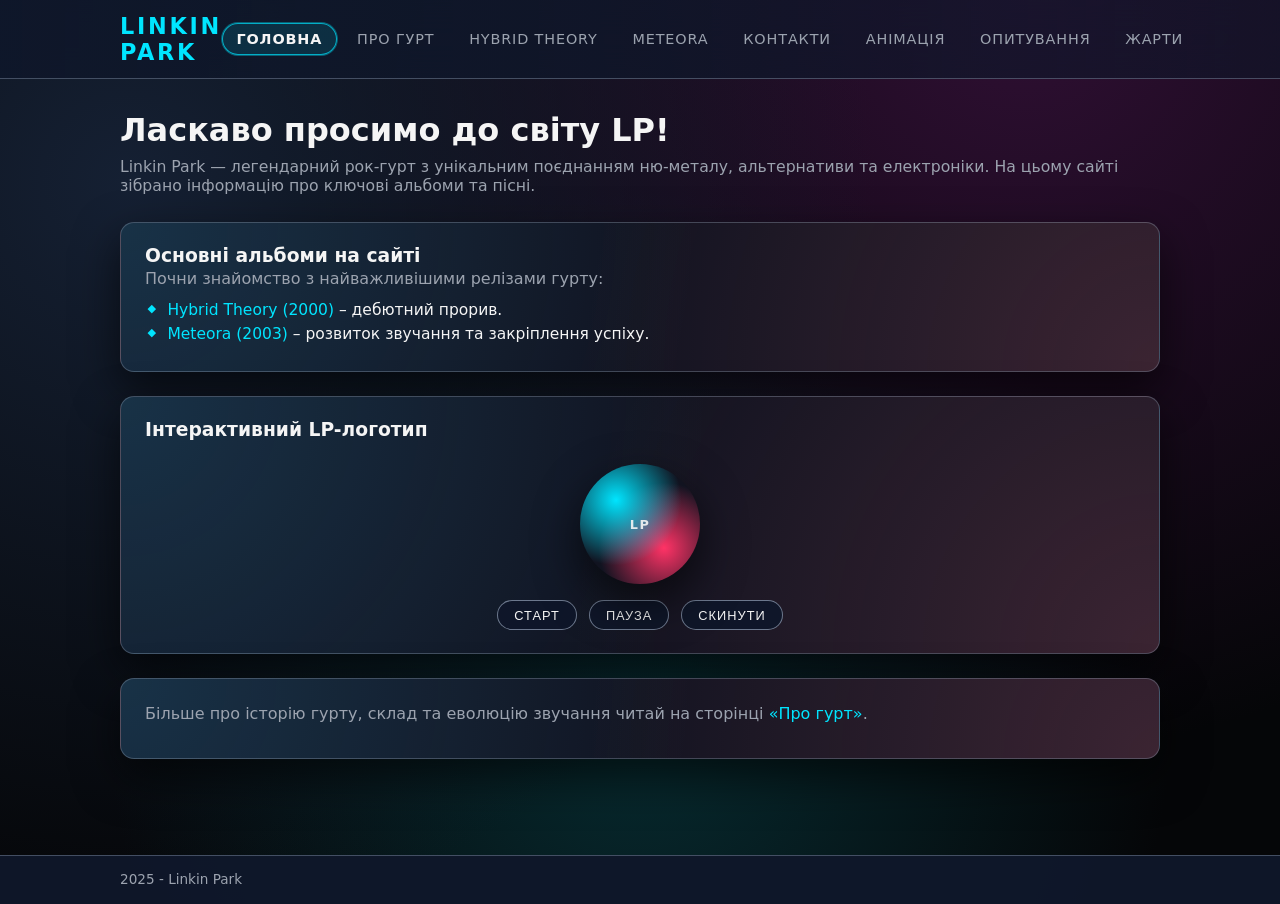
==== index.html @ ba8470df "Add files via upload" ====
<!DOCTYPE html>
<html lang="uk">
<head>
    <meta charset="UTF-8">
    <title>Linkin Park - Головна</title>
    <link rel="stylesheet" href="styles.css">
    <style>
        /* Акуратне доповнення до існуючих стилів */
        .anim-area {
            margin-top: 1.5rem;
            display: flex;
            flex-direction: column;
            gap: 1rem;
            align-items: center;
        }

        .anim-box {
            width: 120px;
            height: 120px;
            border-radius: 999px;
            background: radial-gradient(circle at 30% 30%, #00e5ff, transparent 55%),
                        radial-gradient(circle at 70% 70%, #ff3366, transparent 55%),
                        #111320;
            box-shadow: 0 18px 45px rgba(0, 0, 0, 0.6);
            display: flex;
            align-items: center;
            justify-content: center;
            font-weight: 700;
            letter-spacing: 0.12em;
            text-transform: uppercase;
            font-size: 0.8rem;
            color: #f5f5f5;
            transform: translateX(0) scale(1);
        }

        .anim-box span {
            opacity: 0.9;
        }

        .anim-controls {
            display: flex;
            gap: 0.75rem;
            flex-wrap: wrap;
            justify-content: center;
        }

        .anim-btn {
            padding: 0.4rem 1rem;
            border-radius: 999px;
            border: 1px solid rgba(148, 163, 184, 0.7);
            background: rgba(15, 23, 42, 0.95);
            color: #f5f5f5;
            cursor: pointer;
            font-size: 0.8rem;
            text-transform: uppercase;
            letter-spacing: 0.08em;
            transition: background 0.25s ease, transform 0.25s ease, border-color 0.25s ease;
        }

        .anim-btn:hover {
            background: rgba(0, 229, 255, 0.16);
            border-color: rgba(0, 229, 255, 0.8);
            transform: translateY(-1px);
        }
    </style>
</head>
<body>
<header>
  <div class="page-wrap">
    <h1>Linkin Park</h1>
    <nav>
      <ul>
        <li><a href="index.html" class="current">Головна</a></li>
        <li><a href="about.html">Про гурт</a></li>
        <li><a href="hybrid-theory.html">Hybrid Theory</a></li>
        <li><a href="meteora.html">Meteora</a></li>
        <li><a href="contacts.html">Контакти</a></li>
        <li><a href="animation.html">Анімація</a></li>
        <li><a href="survey.php">Опитування</a></li>
        <li><a href="jokes.html">Жарти</a></li>
      </ul>
    </nav>
  </div>
</header>



<main>
    <div class="page-wrap">
        <h2>Ласкаво просимо до світу LP!</h2>
        <p class="subtitle">
            Linkin Park — легендарний рок-гурт з унікальним поєднанням ню-металу, альтернативи та електроніки.
            На цьому сайті зібрано інформацію про ключові альбоми та пісні.
        </p>

        <section class="section-card">
            <h3>Основні альбоми на сайті</h3>
            <p>Почни знайомство з найважливішими релізами гурту:</p>
            <ul>
                <li><a href="hybrid-theory.html">Hybrid Theory (2000)</a> – дебютний прорив.</li>
                <li><a href="meteora.html">Meteora (2003)</a> – розвиток звучання та закріплення успіху.</li>
            </ul>
        </section>

        <!-- Інтерактивний розділ з анімацією -->
        <section class="section-card">
            <h3>Інтерактивний LP-логотип</h3>

            <div class="anim-area">
                <div id="lp-box" class="anim-box">
                    <span>LP</span>
                </div>

                <div class="anim-controls">
                    <button id="btn-start" class="anim-btn">Старт</button>
                    <button id="btn-pause" class="anim-btn">Пауза</button>
                    <button id="btn-reset" class="anim-btn">Скинути</button>
                </div>
            </div>
        </section>

        <section class="section-card">
            <p>
                Більше про історію гурту, склад та еволюцію звучання читай на сторінці
                <a href="about.html">«Про гурт»</a>.
            </p>
        </section>
    </div>
</main>

<footer>
    <div class="page-wrap">
        <p>2025 - Linkin Park</p>
    </div>
</footer>

<script>
    const box = document.getElementById('lp-box');
    const btnStart = document.getElementById('btn-start');
    const btnPause = document.getElementById('btn-pause');
    const btnReset = document.getElementById('btn-reset');

    let animationId;
    let startTime = null;
    let isRunning = false;

    const maxShift = 220; // трохи менший зсув, щоб вписувалось у картку
    const speed = 0.3;

    function animate(timestamp) {
        if (!startTime) {
            startTime = timestamp;
        }

        const elapsed = timestamp - startTime;
        const shift = (elapsed * speed) % (maxShift * 2);
        const distance = shift <= maxShift ? shift : (maxShift * 2 - shift);

        const scale = 1 + 0.12 * Math.sin(elapsed / 260);

        box.style.transform = `translateX(${distance}px) scale(${scale})`;

        if (isRunning) {
            animationId = window.requestAnimationFrame(animate);
        }
    }

    btnStart.addEventListener('click', () => {
        if (!isRunning) {
            isRunning = true;
            startTime = null;
            animationId = window.requestAnimationFrame(animate);
        }
    });

    btnPause.addEventListener('click', () => {
        isRunning = false;
        window.cancelAnimationFrame(animationId);
    });

    btnReset.addEventListener('click', () => {
        isRunning = false;
        window.cancelAnimationFrame(animationId);
        startTime = null;
        box.style.transform = 'translateX(0px) scale(1)';
    });
</script>
</body>
</html>
---- styles.css ----
/* Базові налаштування */
* {
    box-sizing: border-box;
    margin: 0;
    padding: 0;
}

:root {
    --bg-main: #050608;
    --bg-card: #111320;
    --bg-accent: #1f2235;
    --accent: #00e5ff;
    --accent-soft: rgba(0, 229, 255, 0.2);
    --text-main: #f5f5f5;
    --text-muted: #9ca3af;
    --danger: #ff3366;
    --shadow-soft: 0 18px 45px rgba(0, 0, 0, 0.6);
    --radius: 14px;
    --transition-fast: 0.25s ease;
    --max-width: 1080px;
    --font-main: system-ui, -apple-system, BlinkMacSystemFont, "Segoe UI", sans-serif;
}

/* Фон у стилі неону */
body {
    font-family: var(--font-main);
    background:
        radial-gradient(circle at 10% 20%, #152033 0, transparent 55%),
        radial-gradient(circle at 80% 0%, #2f0f33 0, transparent 55%),
        radial-gradient(circle at 50% 80%, #072b30 0, transparent 55%),
        #050608;
    color: var(--text-main);
    min-height: 100vh;
    display: flex;
    flex-direction: column;
}

/* Контейнер сайту */
body > header,
body > main,
body > footer {
    width: 100%;
}

.page-wrap {
    max-width: var(--max-width);
    margin: 0 auto;
    padding: 1.5rem 1.25rem 2.5rem;
}

/* Шапка */
header {
    border-bottom: 1px solid rgba(148, 163, 184, 0.4);
    backdrop-filter: blur(18px);
    background: linear-gradient(90deg, rgba(15,23,42,0.95), rgba(15,23,42,0.6));
    position: sticky;
    top: 0;
    z-index: 20;
}

header .page-wrap {
    display: flex;
    align-items: center;
    justify-content: space-between;
    padding-top: 0.8rem;
    padding-bottom: 0.8rem;
}

h1 {
    font-size: 1.4rem;
    letter-spacing: 0.12em;
    text-transform: uppercase;
    color: var(--accent);
}

/* Навігація */
nav ul {
    list-style: none;
    display: flex;
    gap: 0.35rem;
}

nav a {
    display: inline-flex;
    align-items: center;
    padding: 0.45rem 0.85rem;
    border-radius: 999px;
    color: var(--text-muted);
    text-decoration: none;
    font-size: 0.9rem;
    letter-spacing: 0.06em;
    text-transform: uppercase;
    border: 1px solid transparent;
    transition: background var(--transition-fast),
                color var(--transition-fast),
                border-color var(--transition-fast),
                transform var(--transition-fast);
    white-space: nowrap; /* щоб текст у меню не ламався */
}

nav a:hover {
    background: var(--accent-soft);
    border-color: var(--accent);
    color: var(--text-main);
    transform: translateY(-1px);
}

/* Активний пункт меню – більш делікатне виділення */
nav a.current {
    background: rgba(0, 229, 255, 0.12);
    border-color: rgba(0, 229, 255, 0.7);
    color: var(--text-main);
    box-shadow: 0 0 0 1px rgba(0, 229, 255, 0.35);
    font-weight: 600;
}

/* Основний контент */
main {
    flex: 1;
}

main .page-wrap {
    padding-top: 2rem;
}

/* Заголовки сторінок */
h2 {
    font-size: 2rem;
    margin-bottom: 0.5rem;
}

.subtitle {
    color: var(--text-muted);
    margin-bottom: 1.7rem;
    font-size: 0.98rem;
}

/* Карточки / блоки */
.section-card {
    background: radial-gradient(circle at top left, rgba(56,189,248,0.18), transparent 55%),
                radial-gradient(circle at bottom right, rgba(251,113,133,0.18), transparent 55%),
                var(--bg-card);
    border-radius: var(--radius);
    padding: 1.4rem 1.5rem;
    box-shadow: var(--shadow-soft);
    border: 1px solid rgba(148, 163, 184, 0.35);
    margin-bottom: 1.5rem;
}

/* Текст у картках */
.section-card p {
    line-height: 1.6;
    color: var(--text-muted);
    margin-bottom: 0.6rem;
}

/* Списки */
.section-card ul {
    list-style: none;
    padding-left: 0;
    margin-top: 0.2rem;
}

.section-card li {
    position: relative;
    padding-left: 1.4rem;
    margin-bottom: 0.35rem;
    color: var(--text-main);
    font-size: 0.97rem;
}

.section-card li::before {
    content: "◆";
    position: absolute;
    left: 0.15rem;
    top: 0.05rem;
    font-size: 0.7rem;
    color: var(--accent);
}

/* Посилання */
a {
    color: var(--accent);
    text-decoration: none;
    transition: color var(--transition-fast), opacity var(--transition-fast);
}

a:hover {
    opacity: 0.85;
}

/* Блоки з текстом пісень / цитати */
pre {
    background: #020617;
    border-radius: 12px;
    padding: 1.2rem 1.3rem;
    border: 1px solid rgba(148,163,184,0.45);
    font-family: "JetBrains Mono", ui-monospace, SFMono-Regular, Menlo, Monaco, Consolas, "Liberation Mono", "Courier New", monospace;
    font-size: 0.88rem;
    line-height: 1.7;
    white-space: pre-wrap;
    color: var(--text-main);
    box-shadow: var(--shadow-soft);
}

/* Картка контактів */
.contacts-grid {
    display: grid;
    gap: 1rem;
}

.contact-link {
    display: flex;
    justify-content: space-between;
    align-items: center;
    background: var(--bg-accent);
    border-radius: 999px;
    padding: 0.7rem 1rem;
    color: var(--text-main);
    text-decoration: none;
    border: 1px solid transparent;
    transition: transform var(--transition-fast),
                box-shadow var(--transition-fast),
                border-color var(--transition-fast),
                background var(--transition-fast);
}

.contact-link span {
    font-size: 0.95rem;
}

.contact-link small {
    color: var(--text-muted);
    font-size: 0.8rem;
}

.contact-link:hover {
    transform: translateY(-2px);
    box-shadow: var(--shadow-soft);
    border-color: var(--accent);
    background: linear-gradient(90deg, #111827, #1f2937);
}

/* Футер */
footer {
    border-top: 1px solid rgba(148, 163, 184, 0.4);
    background: rgba(15,23,42,0.96);
    margin-top: 2rem;
}

footer .page-wrap {
    padding-top: 0.9rem;
    padding-bottom: 1.1rem;
    display: flex;
    justify-content: space-between;
    align-items: center;
    color: var(--text-muted);
    font-size: 0.85rem;
}

footer a {
    color: var(--accent);
    font-size: 0.85rem;
}

/* Адаптивність */
@media (max-width: 720px) {
    header .page-wrap {
        flex-direction: column;
        align-items: flex-start;
        gap: 0.6rem;
    }

    nav ul {
        flex-wrap: wrap;
        justify-content: flex-start;
    }

    h2 {
        font-size: 1.6rem;
    }

    .section-card {
        padding: 1.1rem 1.05rem;
    }

    .page-wrap {
        padding-inline: 1rem;
    }

    footer .page-wrap {
        flex-direction: column;
        gap: 0.4rem;
        align-items: flex-start;
    }
}
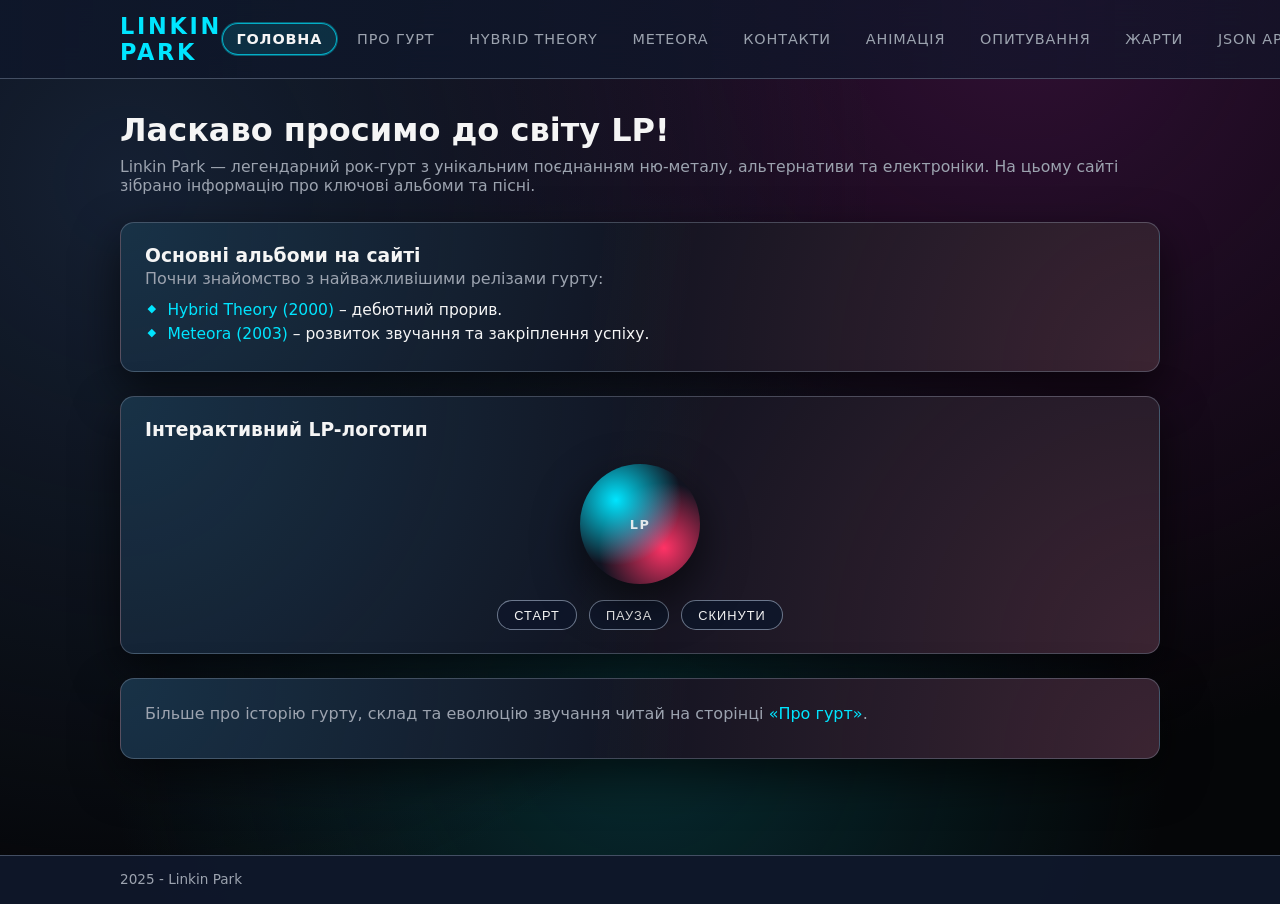
==== commit 786a8853: "Update index.html" ====
--- a/index.html
+++ b/index.html
@@ -78,6 +78,7 @@
         <li><a href="animation.html">Анімація</a></li>
         <li><a href="survey.php">Опитування</a></li>
         <li><a href="jokes.html">Жарти</a></li>
+        <li><a href="lab8.php">JSON API</a></li>  
       </ul>
     </nav>
   </div>
@@ -191,3 +192,4 @@
 
 
 
+
